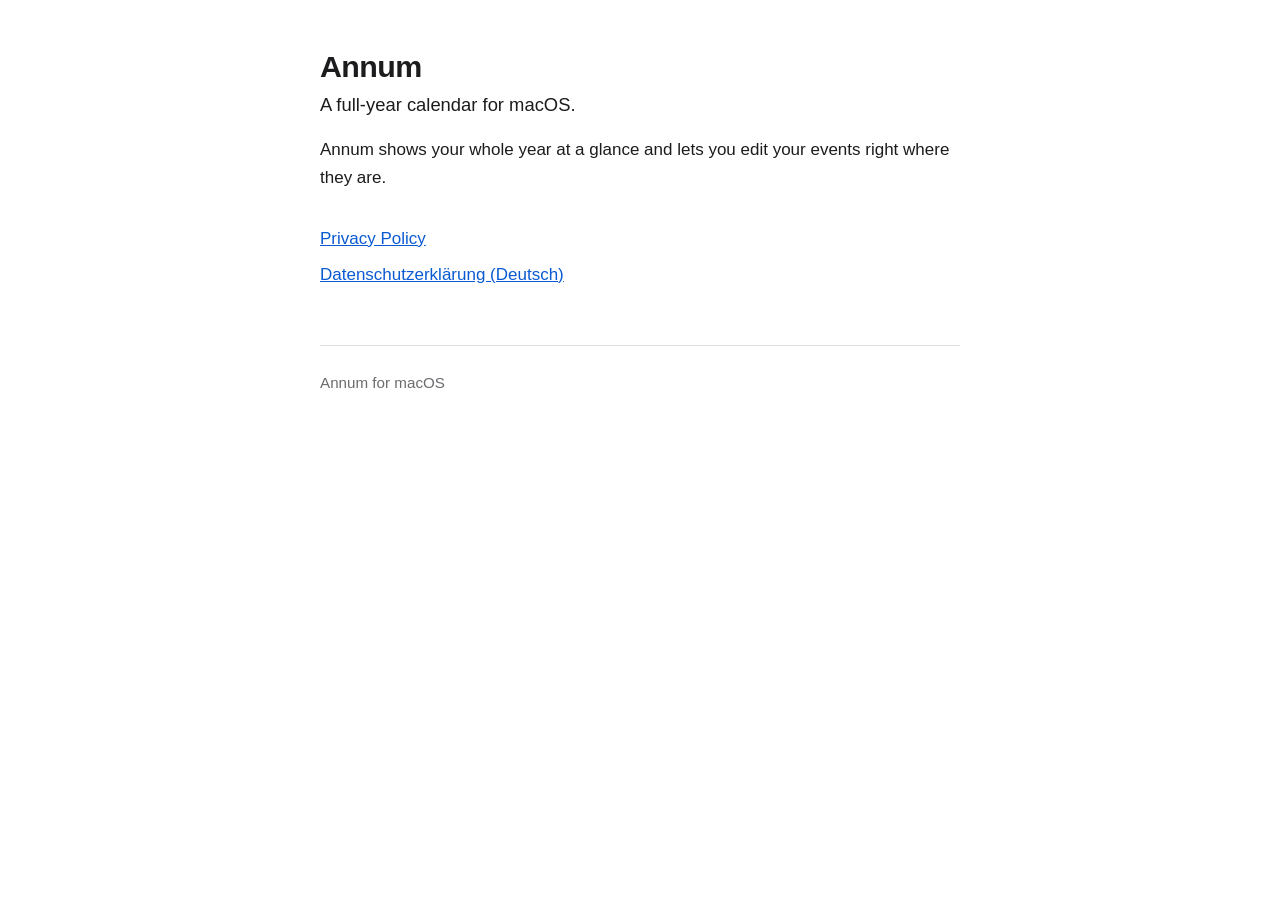
==== index.html @ 1d94ca3c "Add privacy policy for github pages" ====
<!DOCTYPE html>
<html lang="en">
<head>
<meta charset="utf-8">
<meta name="viewport" content="width=device-width, initial-scale=1">
<title>Annum</title>
<link rel="stylesheet" href="assets/style.css">
</head>
<body>
<main>

  <h1>Annum</h1>
  <p class="lede">A full-year calendar for macOS.</p>

  <p>Annum shows your whole year at a glance and lets you edit your events right where they are.</p>

  <!-- Expand this page later: features, screenshots, App Store download, etc. -->

  <ul class="links">
    <li><a href="privacy/">Privacy Policy</a></li>
    <li><a href="datenschutz/">Datenschutzerklärung (Deutsch)</a></li>
  </ul>

  <footer>Annum for macOS</footer>

</main>
</body>
</html>
---- assets/style.css ----
:root { --ink:#1c1c1e; --muted:#6b6b70; --rule:#e2e2e6; --paper:#fff; --link:#0a5bd3; }
@media (prefers-color-scheme: dark) {
  :root { --ink:#f2f2f5; --muted:#9a9aa0; --rule:#313136; --paper:#131315; --link:#6ea8ff; }
}

* { box-sizing: border-box; }

body {
  margin:0; padding:3rem 1.25rem 5rem;
  background:var(--paper); color:var(--ink);
  font:17px/1.65 -apple-system, BlinkMacSystemFont, "Segoe UI", Roboto, Helvetica, Arial, sans-serif;
}

main { max-width:40rem; margin:0 auto; }

h1 { font-size:1.9rem; line-height:1.2; margin:0 0 .35rem; letter-spacing:-.02em; }
h2 { font-size:1.15rem; margin:2.5rem 0 .6rem; letter-spacing:-.01em; }
p, li { margin:0 0 1rem; }
ul { padding-left:1.2rem; }

a { color:var(--link); }

.lede { font-size:1.15rem; }
.updated { color:var(--muted); font-size:.95rem; margin-bottom:2.5rem; }
.lang { margin-bottom:2rem; font-size:.95rem; }

/* Landing page link list */
.links { list-style:none; padding:0; margin-top:2rem; }
.links li { margin:0 0 .5rem; }

footer { margin-top:3.5rem; padding-top:1.5rem; border-top:1px solid var(--rule); color:var(--muted); font-size:.95rem; }
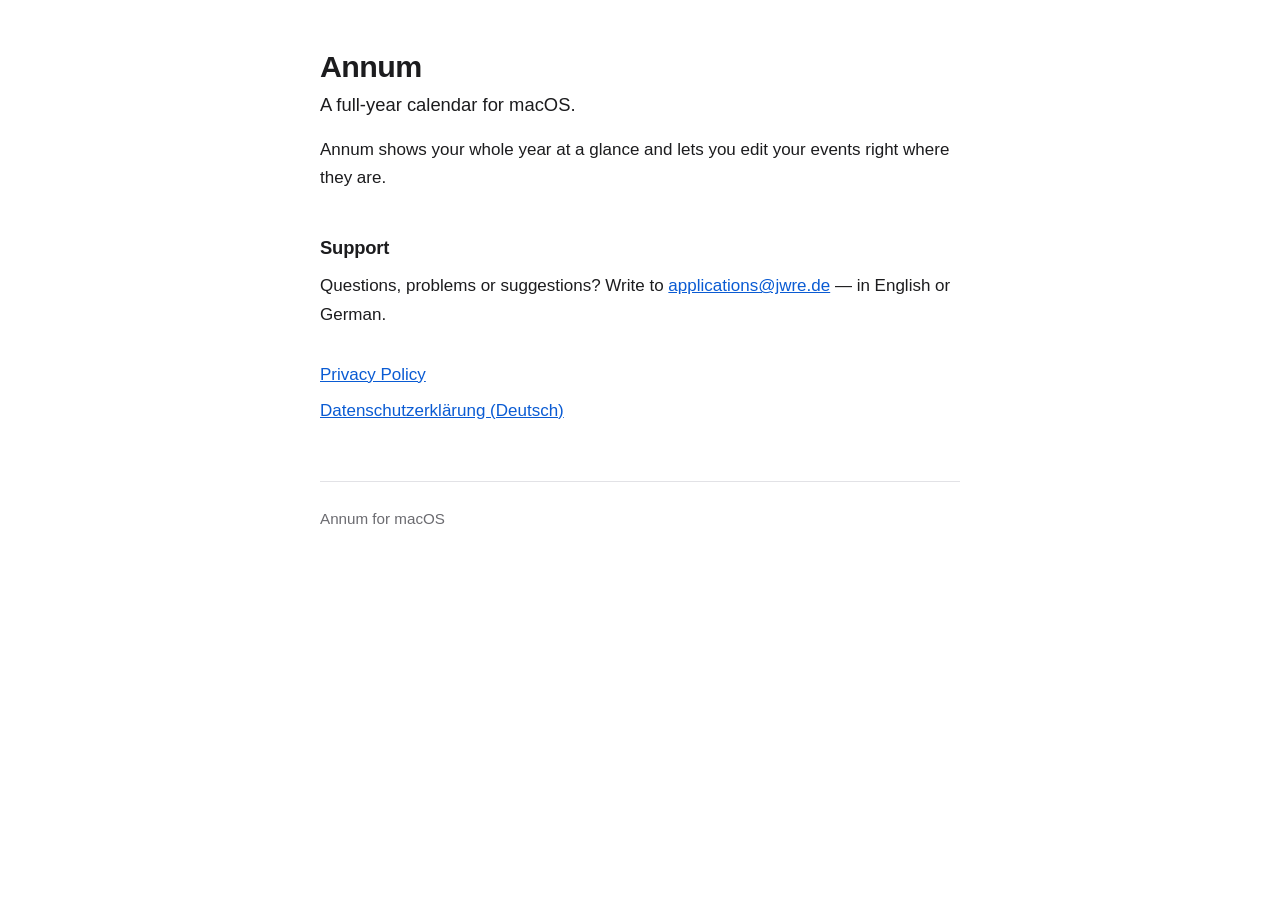
==== commit 2d08c8eb: "Put the support address on the start page The address was only on the two privacy pages. App Store C" ====
--- a/index.html
+++ b/index.html
@@ -16,6 +16,10 @@
 
   <!-- Expand this page later: features, screenshots, App Store download, etc. -->
 
+  <h2>Support</h2>
+  <p>Questions, problems or suggestions? Write to
+    <a href="mailto:applications@jwre.de">applications@jwre.de</a> — in English or German.</p>
+
   <ul class="links">
     <li><a href="privacy/">Privacy Policy</a></li>
     <li><a href="datenschutz/">Datenschutzerklärung (Deutsch)</a></li>
